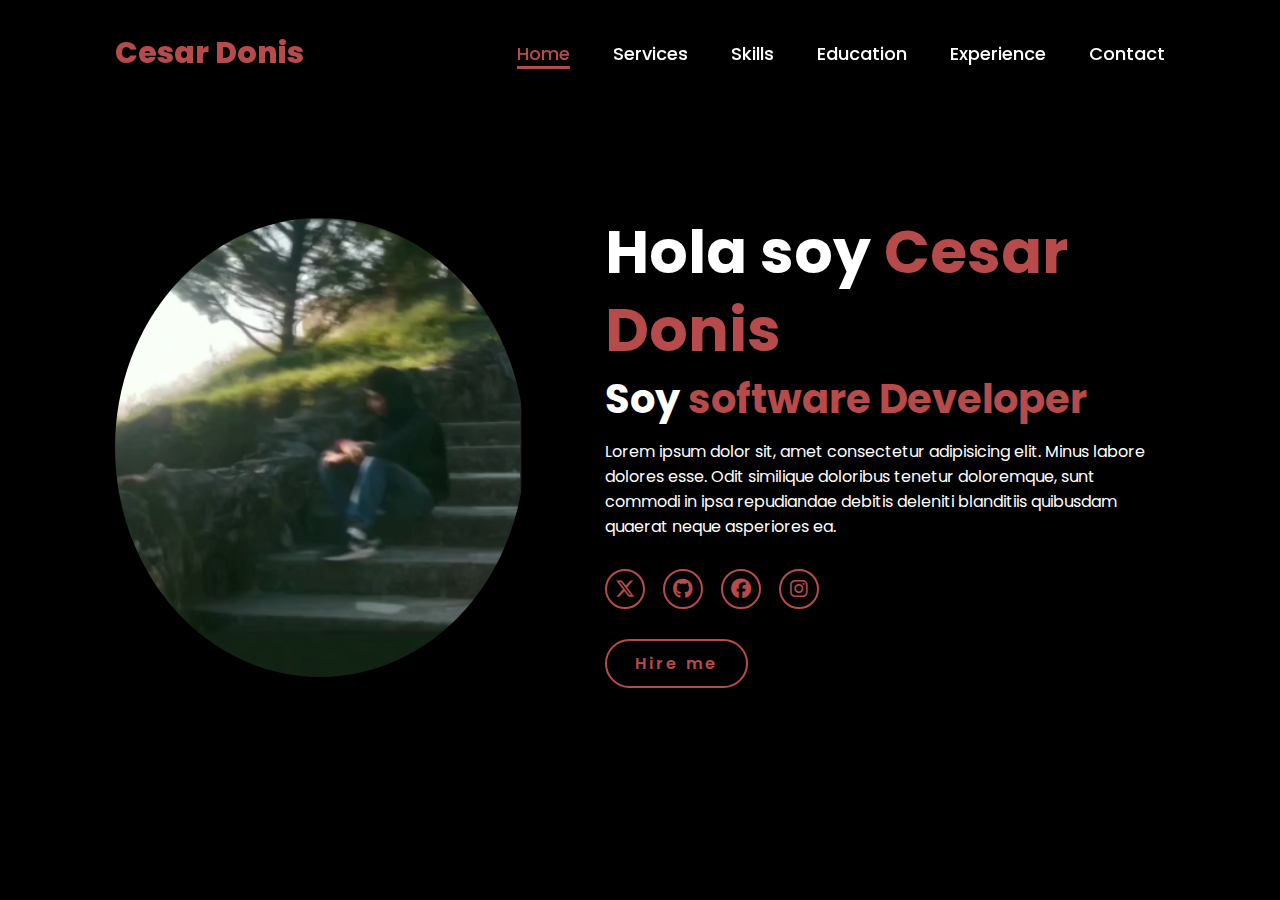
==== portafolio/public/index.html @ 0f3b99b9 "Add files via upload" ====
<!DOCTYPE html>
<html lang="en">

<head>
    <meta charset="UTF-8">
    <meta name="viewport" content="width=device-width, initial-scale=1.0">
    <link rel="stylesheet" href="https://cdnjs.cloudflare.com/ajax/libs/font-awesome/6.5.2/css/all.min.css">
    <link rel="stylesheet" href="../estilos/style.css">
    <title>Portfolio Website</title>
</head>

<body>
    <header>
        <a href="#" class="logo">Cesar Donis</a>

        <nav>
            <a href="#" class="active"> Home</a>
            <a href="#">Services</a>
            <a href="#">Skills</a>
            <a href="#">Education</a>
            <a href="#">Experience</a>
            <a href="#">Contact</a>
        </nav>
    </header>
    <section class="home">
        <div class="home-img">
            <img src="../assets/yop.png" alt="">
        </div>
        <div class="home-content">
            <h1>Hola soy <span>Cesar Donis</span></h1>
            <h3 class="typing-text">Soy <span></span></h3>
            <p>Lorem ipsum dolor sit, amet consectetur adipisicing elit. Minus labore dolores esse. Odit similique
                doloribus tenetur doloremque, sunt commodi in ipsa repudiandae debitis deleniti blanditiis quibusdam
                quaerat neque asperiores ea.</p>
            <div class="social-icons">
                <a href="https://twitter.com/HLeckman88935"><i class="fa-brands fa-x-twitter"></i></a>
                <a href="https://github.com/hilbert-yrdf"><i class="fa-brands fa-github"></i></a>
                <a href="https://www.facebook.com/profile.php?id=100077673185413 "><i class="fa-brands fa-facebook"></i></a>
                <a href="https://www.instagram.com/cesar_oficcial"><i class="fa-brands fa-instagram"></i></a>
            </div>
            <a href="#" class="btn">Hire me</a>
---- portafolio/estilos/style.css ----
@import url('https://fonts.googleapis.com/css2?family=Poppins:wght@100;200;300;400;500;600&display=swap');

*{
    margin: 0;
    padding: 0;
    box-sizing: border-box;
    text-decoration: none;
    border: none;
    outline: none;
    font-family: 'Poppins', sans-serif;
}

html{
    font-size: 62.5%;
}

body{
    width: 100%;
    height: 100vh;
    overflow-x: hidden;
    background-color: black;
    color: white;
}

header{
    margin-top: 20px;
    position: fixed;
    top: 0;
    left: 0;
    width: 100%;
    padding: 1rem 9%;
    background-color: transparent;
    filter: drop-shadow(10px);
    display: flex;
    justify-content: space-between;
    align-items: center;
    z-index: 100;
}

.logo{
    font-size: 3rem;
    color: #b74b4b;
    font-weight: 800;
    cursor: pointer;
    transition: 0.5s ease;
}

.logo:hover{
    transform: scale(1.1);
}

nav a{
    font-size: 1.8rem;
    color: white;
    margin-left: 4rem;
    font-weight: 500;
    transition: 0.3s ease;
    border-bottom: 3px solid transparent;
}

nav a:hover,
nav a.active{
    color: #b74b4b;
    border-bottom: 3px solid #b74b4b;
}

@media(max-width:995px){
    nav{
        position: absolute;
        display: none;
        top: 0;
        right: 0;
        width: 40%;
        border-left: 3px solid #b74b4b;
        border-bottom: 3px solid #b74b4b;
        border-bottom-left-radius: 2rem;
        padding: 1rem solid;
        background-color: #161616;
        border-top: 0.1rem solid rgba(0,0,0,0.1);
    }

    nav.active{
        display: block;
    }

    nav a{
        display: block;
        font-size: 2rem;
        margin: 3rem 0;
    }

    nav a:hover,
    nav a.active{
        padding: 1rem;
        border-radius: 0.5rem;
        border-bottom: 0.5rem solid #b74b4b;
    }
}

section{
    min-height: 100vh;
    padding: 5rem 9% 5rem;
}

.home{
    display: flex;
    justify-content: center;
    align-items: center;
    gap: 8rem;
    background-color: black;
}

.home .home-content h1{
    font-size: 6rem;
    font-weight: 700;
    line-height: 1.3;
}

span{
    color: #b74b4b;
}

.home-content h3{
    font-size: 4rem;
    margin-bottom: 1rem;
    font-weight: 700;
}

.home-content p{
    font-size: 1.6rem;
}

.home-img{
    border-radius: 50%;
}

.home-img img{
    position: relative;
    width: 32vw;
    border-radius: 50%;
    box-shadow: 0 0 25px solid #b74b4b;
    cursor: pointer;
    transition: 0.2s linear;
}

.home-img img:hover{
    font-size: 1.8rem;
    font-weight: 500;
}

.social-icons a{
    display: inline-flex;
    justify-content: center;
    align-items: center;
    width: 4rem;
    height: 4rem;
    background-color: transparent;
    border: 0.2rem solid #b74b4b;
    font-size: 2rem;
    border-radius: 50%;
    margin: 3rem 1.5rem 3rem 0;
    transition: 0.3s ease;
    color: #b74b4b;
}

.social-icons a:hover{
    color: black;
    transform: scale(1.3) translateY(-5px);
    background-color: #b74b4b;
    box-shadow: 0  0 25px #b74b4b;
}

.btn{
    display: inline-block;
    padding: 1rem 2.8rem;
    background-color: black;
    border-radius: 4rem;
    font-size: 1.6rem;
    color: #b74b4b;
    letter-spacing: 0.3rem;
    font-weight: 600;
    border: 2px solid #b74b4b;
    transition: 0.3s ease;
    cursor: pointer;
}

.btn:hover{
    transform: scale3d(1.03);
    background-color: #b74b4b;
    color: black;
    box-shadow: 0 0 25px #b74b4b;
}

.typing-text{
    font-size: 34px;
    font-weight: 600;
    min-width: 280px;
}

.typing-text span{
    position: relative;
}

.typing-text span::before{
    content: "software Developer";
    color: #b74b4b;
    animation: words 20s infinite;
}

.typing-text span::after{
    content: "";
    background-color: black;
    position: absolute;
    width: calc(100% + 8px);
    height: 100%;
    border-left: 3px solid black;
    right: -8;
    animation: cursor 0.6s infinite;
}

@keyframes cursor{
    to{
        border-left: 3px solid #b74b4b;
    }
}

@keyframes words{
    0%, 20%{
        content: "Web Developer";
    }
    21%, 40%{
        content: "Developer";
    }
    41%, 60%{
        content: "Web Designer";
    }
    61%, 80%{
        content: "Youtuber";
    }
    81%, 100%{
        content: "Script Writer";
    }
}

@media (max-width: 1000px){
    .home{
        gap: 4rem;
    }
}

@media(max-width:995px){
    .home{
        flex-direction: column;
        margin: 5rem 4rem;
    }

    .home .home-content h3{
        font-size: 2.5rem;
    }

    .home-content h1{
        font-size: 5rem;
    }

    .home-img img{
        width: 70vw;
        margin-top: 4rem;
    }
}
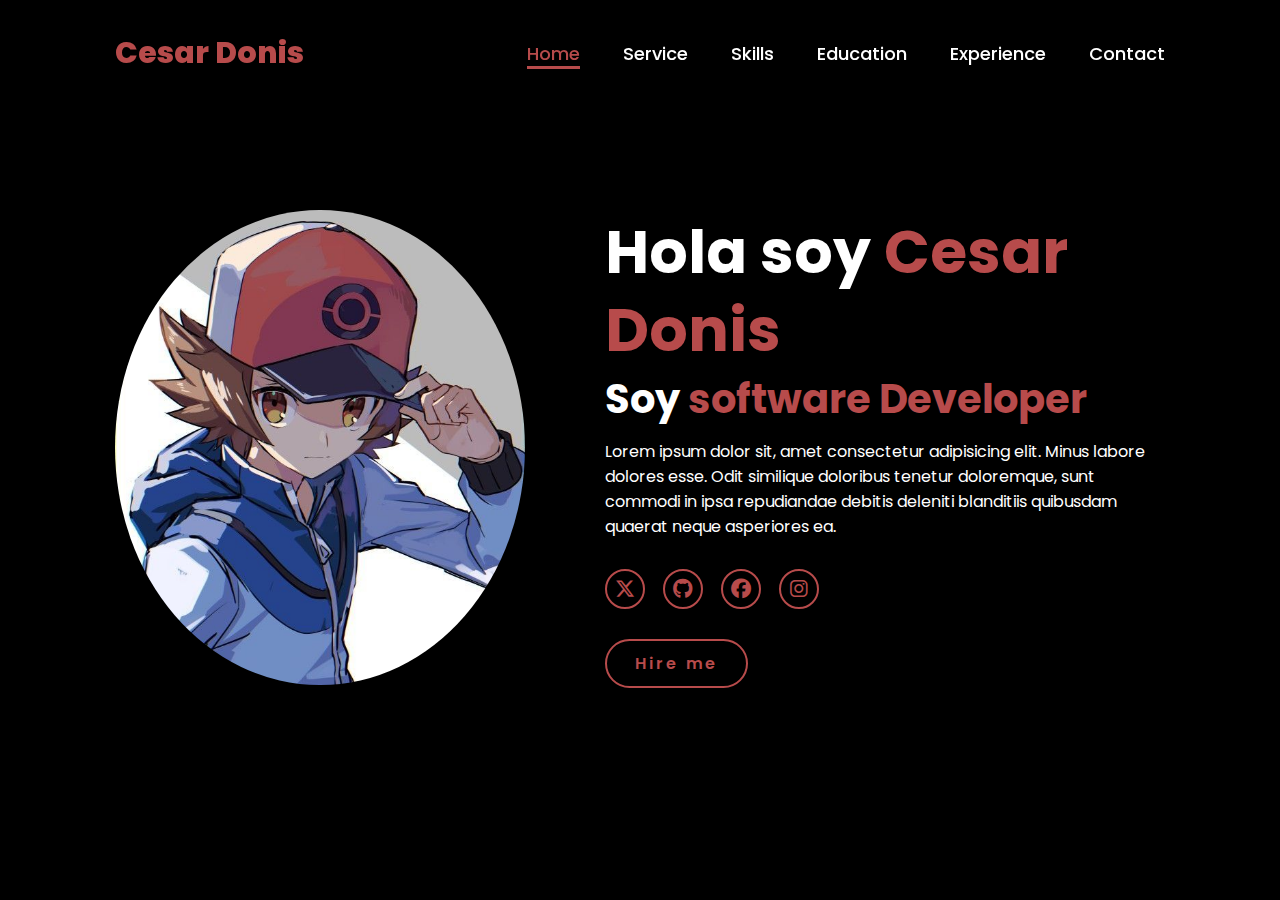
==== commit 6c417ab4: "Add files via upload" ====
--- a/portafolio/public/index.html
+++ b/portafolio/public/index.html
@@ -15,7 +15,7 @@
 
         <nav>
             <a href="#" class="active"> Home</a>
-            <a href="#">Services</a>
+            <a href="#">Service</a>
             <a href="#">Skills</a>
             <a href="#">Education</a>
             <a href="#">Experience</a>
@@ -24,7 +24,7 @@
     </header>
     <section class="home">
         <div class="home-img">
-            <img src="../assets/yop.png" alt="">
+            <img src="../assets/Black.jfif" alt="">
         </div>
         <div class="home-content">
             <h1>Hola soy <span>Cesar Donis</span></h1>
--- a/portafolio/estilos/style.css
+++ b/portafolio/estilos/style.css
@@ -236,7 +236,7 @@
         content: "Web Designer";
     }
     61%, 80%{
-        content: "Youtuber";
+        content: "Estudiante";
     }
     81%, 100%{
         content: "Script Writer";
